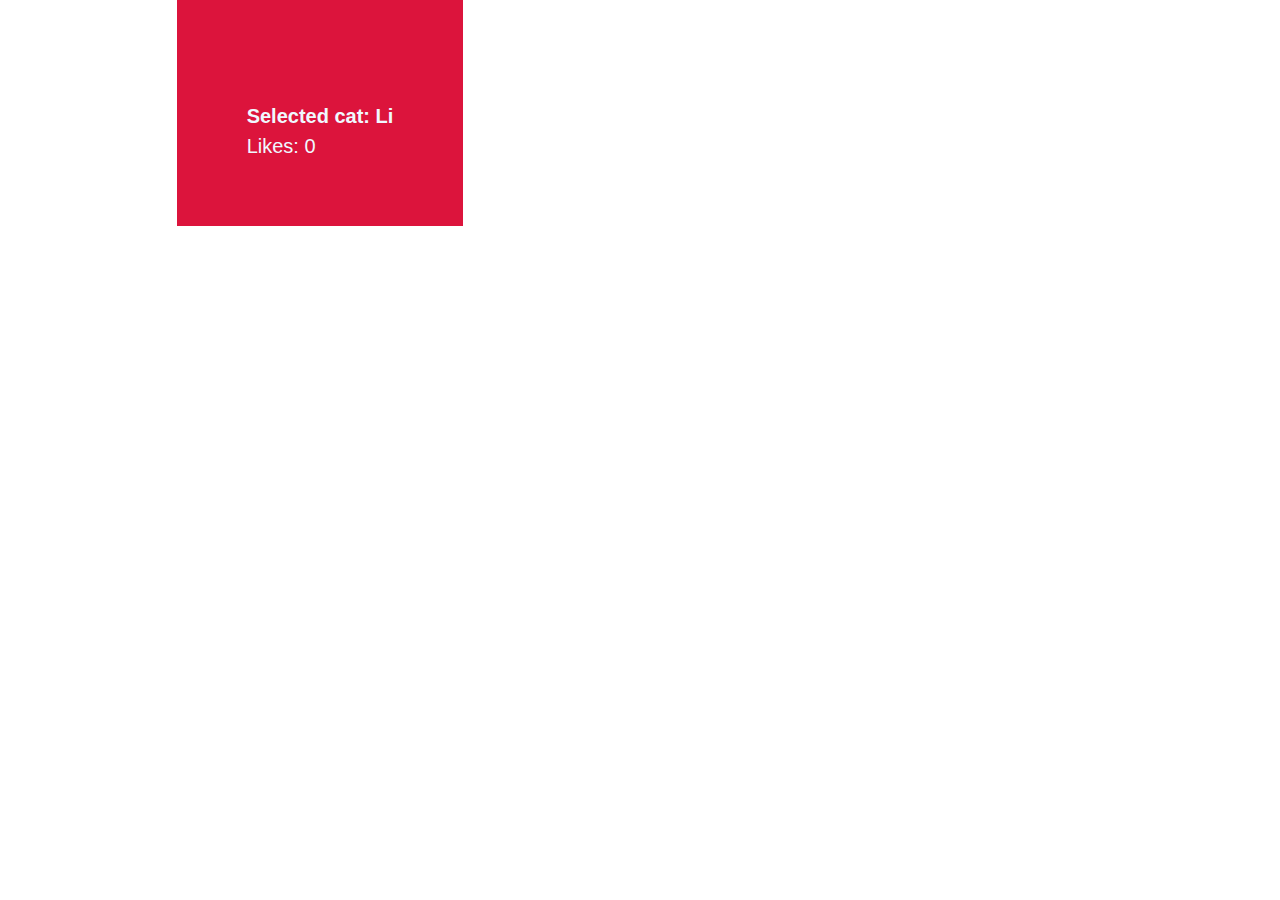
==== html/knockout/index.html @ 633a0e48 "Add basic clicker" ====
<!DOCTYPE html>
<html lang="en">
<head>
    <meta charset="UTF-8">
    <title>Cat clicker app</title>
    <link href="../../css/styles.css" rel="stylesheet">
</head>
<body>
<main class="wrapper">
    <div class="cat">
        <div class="column">
            <section class="cat__preview">
                <img class="cat__image" src="" alt="" data-bind="click: incrementCounter, attr: {src: imgSrc}">
                <div class="cat__description">
                    <h2 class="cat__description-title">Selected cat: <span class="cat__name" data-bind="text: name"></span></h2>
                    <p class="cat__click-counter">Likes: <span class="" data-bind="text: clickCount"></span></p>
                </div>
            </section>
        </div>
    </div>
</main>

<script src="../../js/knockout/lib/knockout-js.js"></script>
<script src="../../js/knockout/script.js"></script>
</body>
</html>
---- css/styles.css ----
* {
    margin: 0;
    padding: 0;

    border: 0;

    font-size: 100%;
    box-sizing: border-box;
}

html,
body {
    height: 100%;

    line-height: 1;
    background-color: #fff;
    font-family: "Avenir Next", sans-serif;
}

a:focus {
    outline: none;
    box-shadow: 0 0 0;
}

a {
    color: #000;
    text-decoration: none;
}

ul, ol {
    list-style: none;
}

h1, h2, h3,
h4, h5, h6 {
    margin: 0;
    padding: 0;
}

button {
    outline: none;
    background-color: #fff;
    border: none;
}

.wrapper {
    padding-bottom: 100px;
}

.cat {
    display: flex;
    flex-direction: row;
}

.column {
    flex-basis: 50%;
}

.column:first-child {
    display: flex;
    justify-content: space-around;
}

.cat__preview {
    padding: 70px 70px;

    background-color: crimson;
}

.cat__image {
    width: 100%;
    height: auto;
}

.cat__description {
    margin-top: 20px;

    font-family: "Avenir Next", sans-serif;
    font-size: 20px;
    color: aliceblue;
}

.cat__click-counter {
    margin-top: 10px;
}

.cat__name {
    margin-bottom: 10px;
}

.cat__list {
    margin-top: 20px;

    width: 100%;
}

.cat__list-container {
    display: flex;
    flex-direction: column;

    align-self: center;

    max-width: 270px;
    width: 100%;
}

.cat__list-item {
    padding: 8px 15px;

    border: 2px solid crimson;
    border-radius: 2px;

    font-size: 18px;
    font-family: "Avenir Next", sans-serif;

    transition: color 0.5s ease,
    background-color 0.5s ease;
}

.cat__list-item:nth-child(n+2) {
    margin-top: 10px;
}

.cat__list-item:hover {
    background-color: crimson;

    color: aliceblue;
}

.admin {
    margin-top: 40px;

    text-align: center;
}

.admin__form {
    margin-top: 25px;
}

.form {
    display: none;
}

.form.show {
    display: flex;
    flex-direction: column;
    align-self: center;

    max-width: 300px;
    width: 100%;

    margin: 0 auto;
}

.form__input {
    flex-basis: 30%;

    padding: 10px 5px;
    margin-top: 40px;

    border-bottom: 2px solid rgba(220, 20, 60, 0.5);
}

.form__button-container {
    display: flex;
    flex-direction: row;
    justify-content: space-between;

    margin-top: 20px;
}

.button {
    max-width: 270px;

    padding: 8px 15px;

    border: 2px solid crimson;
    border-radius: 2px;

    font-size: 18px;
    font-family: "Avenir Next", sans-serif;

    transition: color 0.5s ease,
    background-color 0.5s ease;
}

.button:hover {
    background-color: crimson;

    color: aliceblue;
}
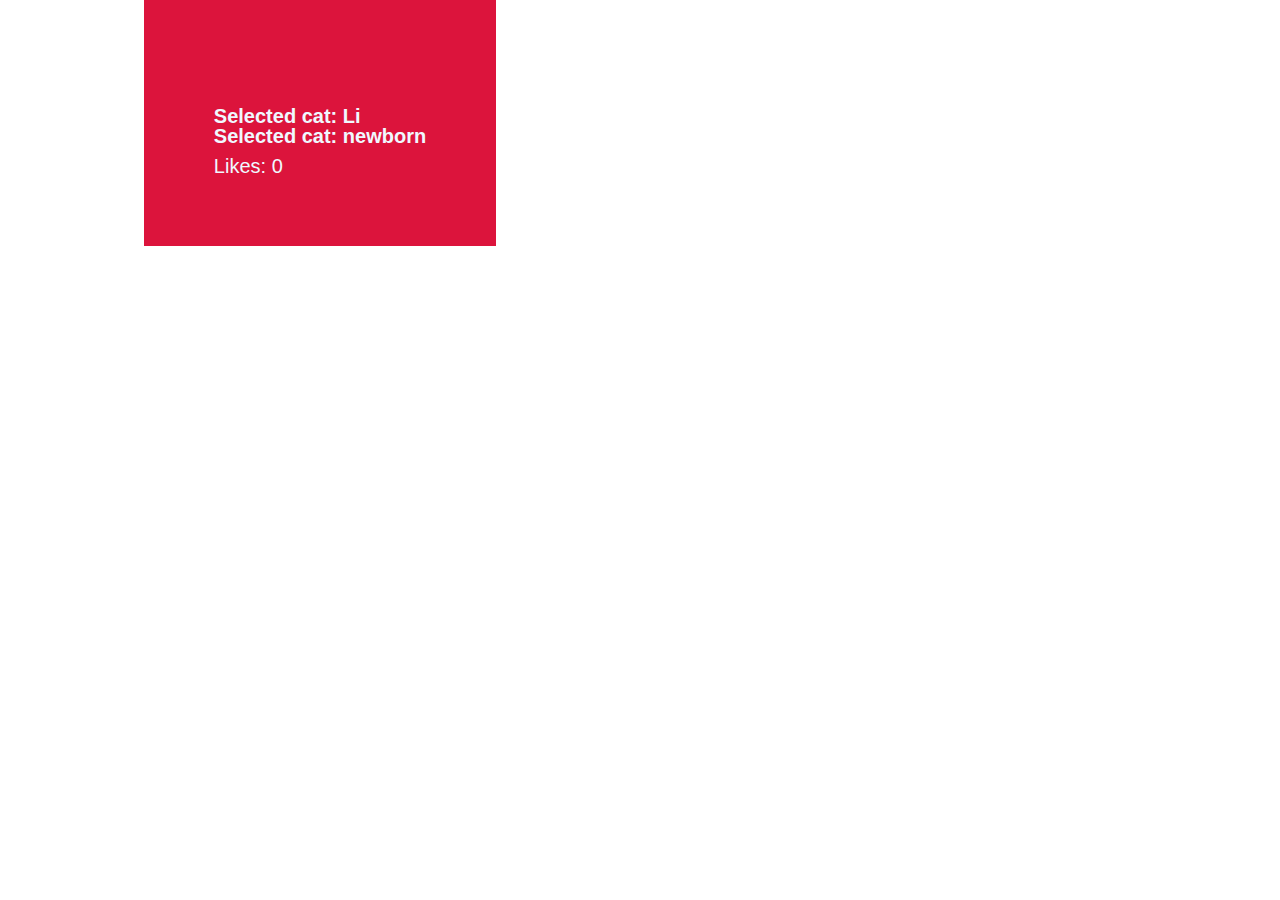
==== commit 0947971b: "Add cat level for single cat clicker" ====
--- a/html/knockout/index.html
+++ b/html/knockout/index.html
@@ -13,6 +13,7 @@
                 <img class="cat__image" src="" alt="" data-bind="click: incrementCounter, attr: {src: imgSrc}">
                 <div class="cat__description">
                     <h2 class="cat__description-title">Selected cat: <span class="cat__name" data-bind="text: name"></span></h2>
+                    <h2 class="cat__description-title">Selected cat: <span class="cat__level" data-bind="text: level"></span></h2>
                     <p class="cat__click-counter">Likes: <span class="" data-bind="text: clickCount"></span></p>
                 </div>
             </section>
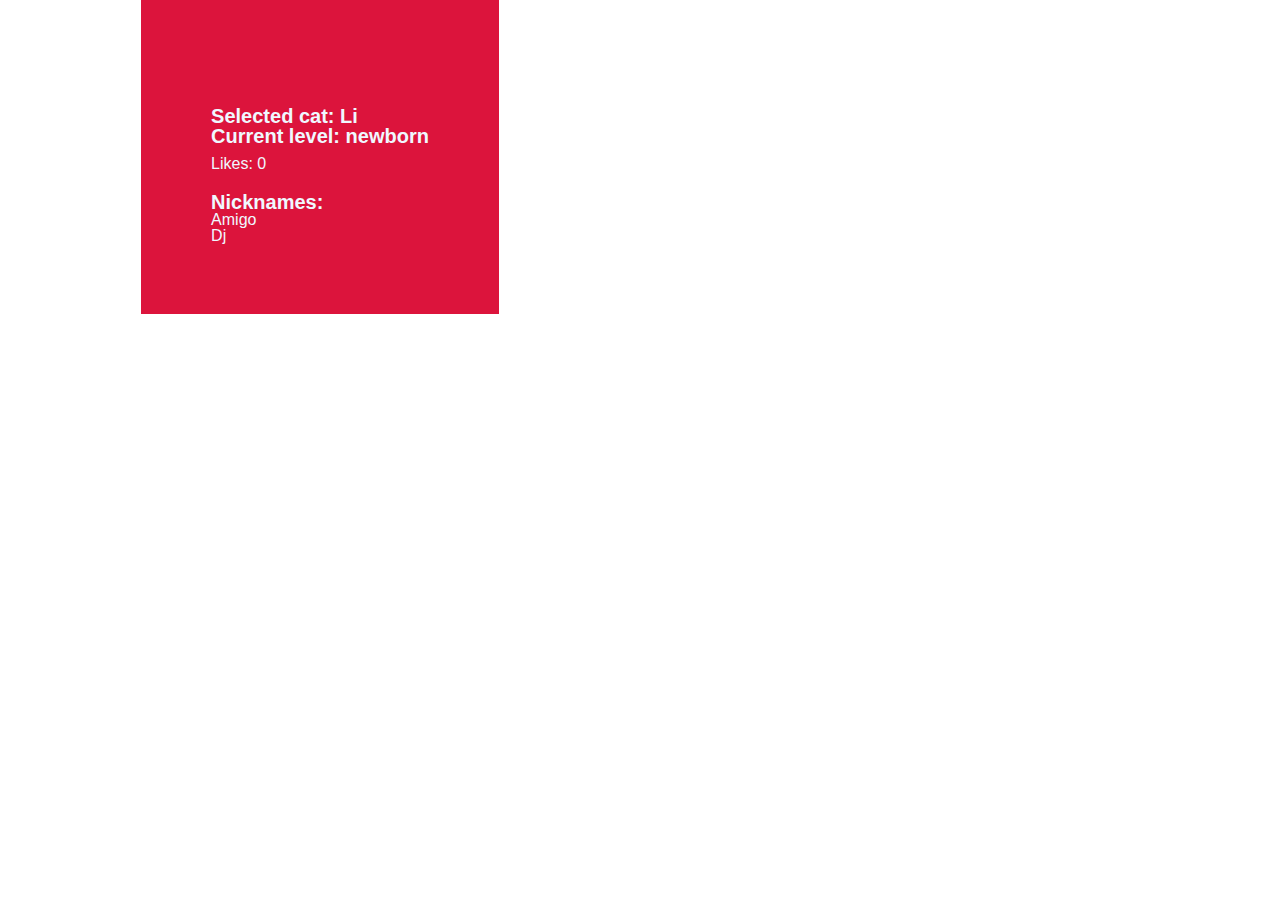
==== commit c0a6ba95: "Add nicknames & update styles" ====
--- a/html/knockout/index.html
+++ b/html/knockout/index.html
@@ -12,10 +12,16 @@
             <section class="cat__preview">
                 <img class="cat__image" src="" alt="" data-bind="click: incrementCounter, attr: {src: imgSrc}">
                 <div class="cat__description">
-                    <h2 class="cat__description-title">Selected cat: <span class="cat__name" data-bind="text: name"></span></h2>
-                    <h2 class="cat__description-title">Selected cat: <span class="cat__level" data-bind="text: level"></span></h2>
-                    <p class="cat__click-counter">Likes: <span class="" data-bind="text: clickCount"></span></p>
+                    <h2 class="cat__description-title title">Selected cat: <span class="cat__name" data-bind="text: name"></span></h2>
+                    <h2 class="cat__description-title title">Current level: <span class="cat__level" data-bind="text: level"></span></h2>
+                    <p class="cat__click-counter text">Likes: <span class="" data-bind="text: clickCount"></span></p>
                 </div>
+                <section class="cat__nicknames text">
+                    <h2 class="title">Nicknames:</h2>
+                    <ul data-bind="foreach: nicknames">
+                        <li class="text" data-bind="text: $data"></li>
+                    </ul>
+                </section>
             </section>
         </div>
     </div>
--- a/css/styles.css
+++ b/css/styles.css
@@ -74,10 +74,6 @@
 
 .cat__description {
     margin-top: 20px;
-
-    font-family: "Avenir Next", sans-serif;
-    font-size: 20px;
-    color: aliceblue;
 }
 
 .cat__click-counter {
@@ -127,6 +123,10 @@
     color: aliceblue;
 }
 
+.cat__nicknames {
+    margin-top: 20px;
+}
+
 .admin {
     margin-top: 40px;
 
@@ -189,3 +189,13 @@
 
     color: aliceblue;
 }
+
+.text {
+    color: aliceblue;
+}
+
+.title {
+    font-family: "Avenir Next", sans-serif;
+    font-size: 20px;
+    color: aliceblue;
+}
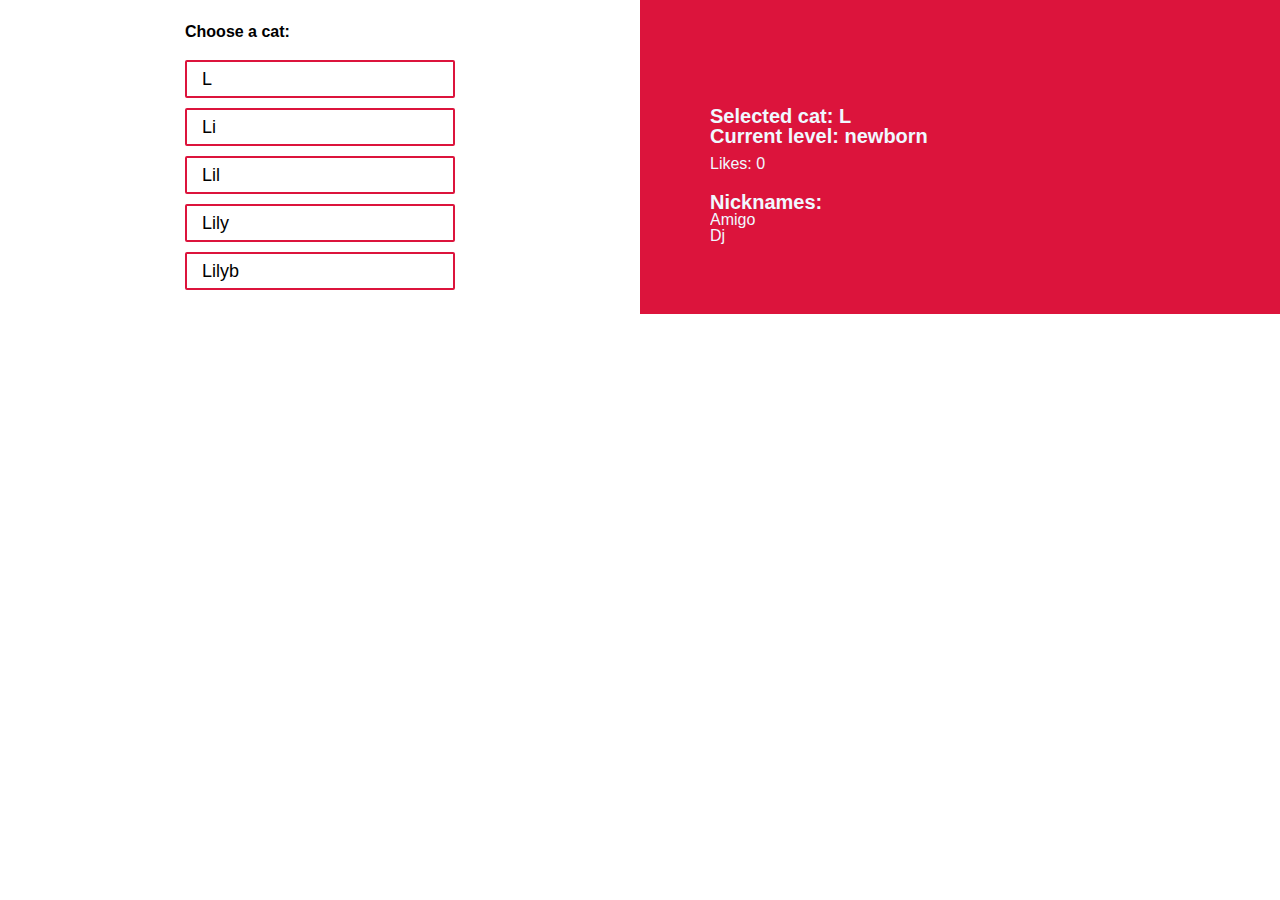
==== commit b28ffc72: "Add list of cats & add click handler for each cat" ====
--- a/html/knockout/index.html
+++ b/html/knockout/index.html
@@ -9,20 +9,30 @@
 <main class="wrapper">
     <div class="cat">
         <div class="column">
-            <section class="cat__preview">
-                <img class="cat__image" src="" alt="" data-bind="click: incrementCounter, attr: {src: imgSrc}">
-                <div class="cat__description">
-                    <h2 class="cat__description-title title">Selected cat: <span class="cat__name" data-bind="text: name"></span></h2>
-                    <h2 class="cat__description-title title">Current level: <span class="cat__level" data-bind="text: level"></span></h2>
-                    <p class="cat__click-counter text">Likes: <span class="" data-bind="text: clickCount"></span></p>
-                </div>
-                <section class="cat__nicknames text">
-                    <h2 class="title">Nicknames:</h2>
-                    <ul data-bind="foreach: nicknames">
-                        <li class="text" data-bind="text: $data"></li>
-                    </ul>
+            <section class="cat__list-container">
+                <h1 class="cat__title">Choose a cat:</h1>
+                <ul class="cat__list" data-bind="foreach: catList">
+                    <li class="cat__list-item" data-bind="text: name, click: $parent.setCurrentCat"></li>
+                </ul>
+            </section>
+        </div>
+        <div class="column">
+            <div data-bind="with: currentCat">
+                <section class="cat__preview">
+                    <img class="cat__image" src="" alt="" data-bind="click: $parent.incrementCounter, attr: {src: imgSrc}">
+                    <div class="cat__description">
+                        <h2 class="cat__description-title title">Selected cat: <span class="cat__name" data-bind="text: name"></span></h2>
+                        <h2 class="cat__description-title title">Current level: <span class="cat__level" data-bind="text: level"></span></h2>
+                        <p class="cat__click-counter text">Likes: <span class="" data-bind="text: clickCount"></span></p>
+                    </div>
+                    <section class="cat__nicknames text">
+                        <h2 class="title">Nicknames:</h2>
+                        <ul data-bind="foreach: nicknames">
+                            <li class="text" data-bind="text: $data"></li>
+                        </ul>
+                    </section>
                 </section>
-            </section>
+            </div>
         </div>
     </div>
 </main>
